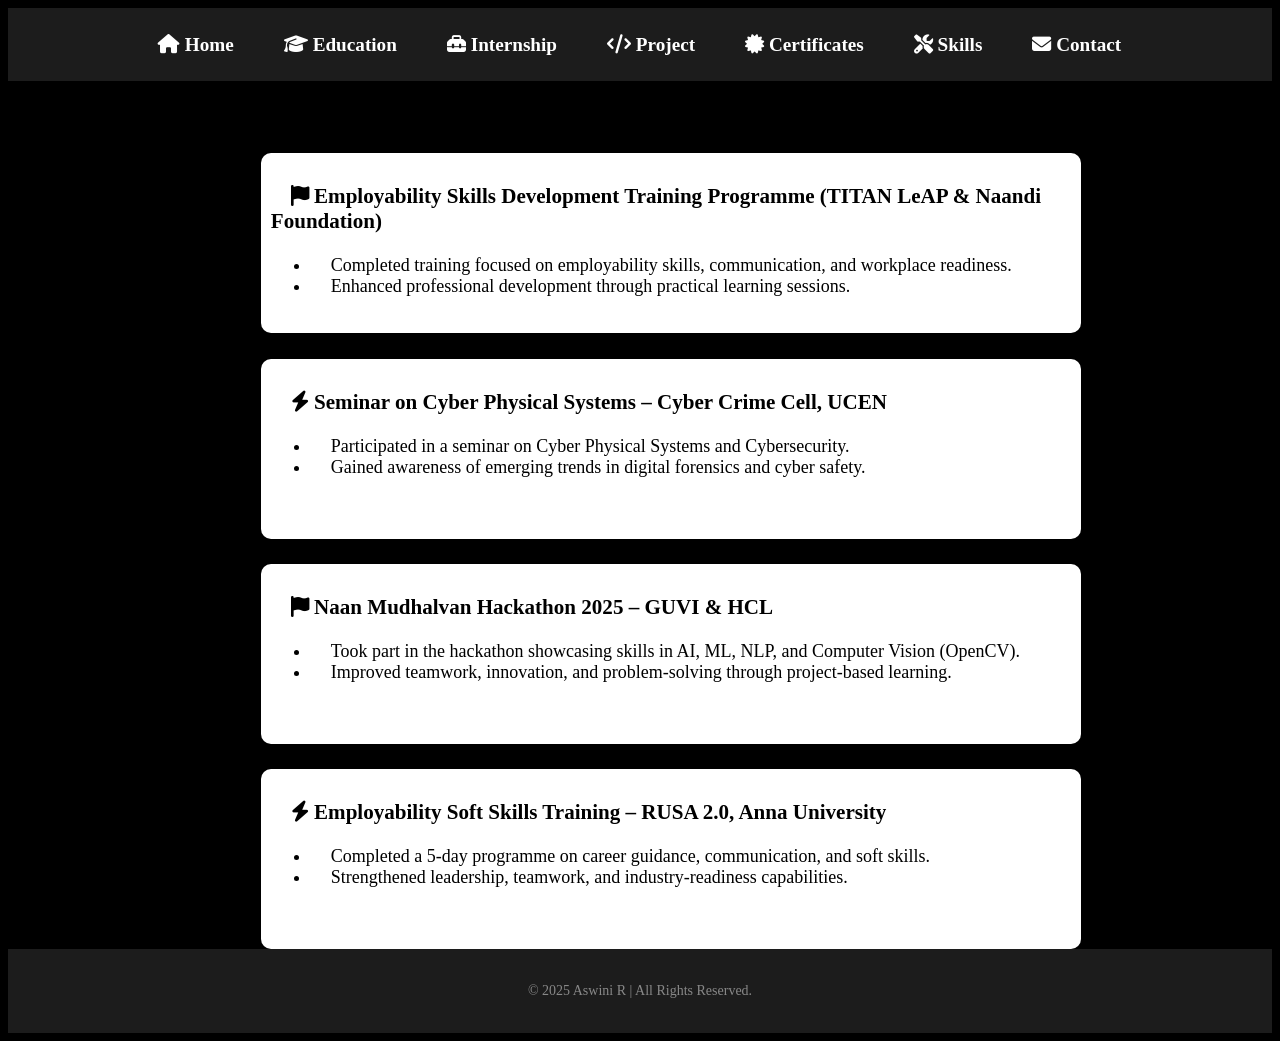
==== certificate.html @ f60e479f "Add files via upload" ====
<!DOCTYPE html>
<html>
    <head><title>Certificate</title>
    <link rel="stylesheet" href="style.css">
 <link rel="stylesheet" href="https://cdnjs.cloudflare.com/ajax/libs/font-awesome/6.5.0/css/all.min.css"></head>
    <body><div class="addition">
        <div id="id1">
            <h4 onclick="location.href='index.html'" style="cursor: pointer;">
                <i class="fas fa-home"></i>
                Home
            </h4>
            <h4 onclick="location.href='education.html'" style="cursor: pointer;">
                <i class="fas fa-graduation-cap"></i>
                Education
            </h4> 
            <h4 onclick="location.href='internship.html'" style="cursor: pointer;">
                <i class="fas fa-toolbox"></i>
                Internship
            </h4>
             <h4 onclick="location.href='project.html'" style="cursor: pointer;">
                <i class="fas fa-code"></i>
                Project
            </h4>
             <h4 onclick="location.href='certificate.html'" style="cursor: pointer;">
                <i class="fas fa-certificate"></i>
                Certificates
            </h4>
             <h4 onclick="location.href='skill.html'" style="cursor: pointer;">
                <i class="fas fa-tools"></i>
                Skills
            <h4 onclick="location.href='contact.html'" style="cursor: pointer;">
             
                <i class="fas fa-envelope"></i>
                Contact
            </h4>
            </h4>
        </div></div>
        <h2>Certifications</h2>
        <div class="project">
        <h3 style="text-indent:10px"><i class="fas fa-flag"></i> Employability Skills Development Training Programme (TITAN LeAP & Naandi Foundation)</h3>
        <ul><li>Completed training focused on employability skills, communication, and workplace readiness.</li>
        <li>Enhanced professional development through practical learning sessions.</li></ul>
        </div>
        <div class="project">
            <h3 style="text-indent:10px"><i class="fas fa-bolt"></i> Seminar on Cyber Physical Systems – Cyber Crime Cell, UCEN</h3>
            <ul><li>Participated in a seminar on Cyber Physical Systems and Cybersecurity.</li>
            <li>Gained awareness of emerging trends in digital forensics and cyber safety.</li></ul>
        </div>
        <div class="project">
            <h3 style="text-indent:10px"><i class="fas fa-flag"></i> Naan Mudhalvan Hackathon 2025 – GUVI & HCL</h3>
            <ul><li>Took part in the hackathon showcasing skills in AI, ML, NLP, and Computer Vision (OpenCV).</li>
            <li>Improved teamwork, innovation, and problem-solving through project-based learning.</li></ul>
            </div>
        <div class="project">
            <h3 style="text-indent:10px"><i class="fas fa-bolt"></i> Employability Soft Skills Training – RUSA 2.0, Anna University</h3>
            <ul><li>Completed a 5-day programme on career guidance, communication, and soft skills.</li>
            <li>Strengthened leadership, teamwork, and industry-readiness capabilities.</li></ul> 
            </div>
         <div><footer>
           <p>© 2025 Aswini R | All Rights Reserved.</p>
         </footer></div></body></html>
---- style.css ----
#id1{
    color:white ;
    display: flex;
    gap: 50px;
    font-size: larger;
    margin-left: 150px;
    
}
.addition{
    background-color: #1c1c1c;
}
.new{
    background-color:white;
    height:300px;
    width:70%;
    margin-left: 18%;
    margin-top: 8%;
    border-radius: 30px;
    text-indent: 40px;
    padding:20px;

}
body{
    background-color: black;
}
ul{
    font-size: large;
    text-indent: 20px;
}
.project{
    background-color :white;
    height:160px;
    width:800px;
    margin-left: 20%;
    margin-top: 2%;
    border-radius: 10px;
    text-indent: 40px;
    font-size: large;
    padding: 10px;
}
.form{
     background-color:white;
    width:70%;
    margin:4% auto;
    margin-top: 4%;
    border-radius: 30px;
    padding:30px 30px;

}
input{
    
    height:30px;
    width:700px;
    border-radius:10px;
    margin-top: 20px;
    margin-left: 50px;
}
textarea{
    display:block;
     border-radius:10px;
    margin-top: 20px;
    margin-left: 50px;
    height:150px;
    width:700px;
}
label{
    display: block;
    margin-top: 20px;
    margin-left: 50px;
    text-indent: 20px;
    font-size: larger;   
}
button{
    background-color: rgb(15, 171, 233);
    margin-left:300px;
    text-align: center;
    height:50px;
    width:300px;
    border-radius: 10px;
    margin-top: 20px;
    font-size: larger;
}
footer {
  text-align: center;
  font-size: 14px;
  color: #888;
  padding: 20px;
  background-color:#1c1c1c;
}
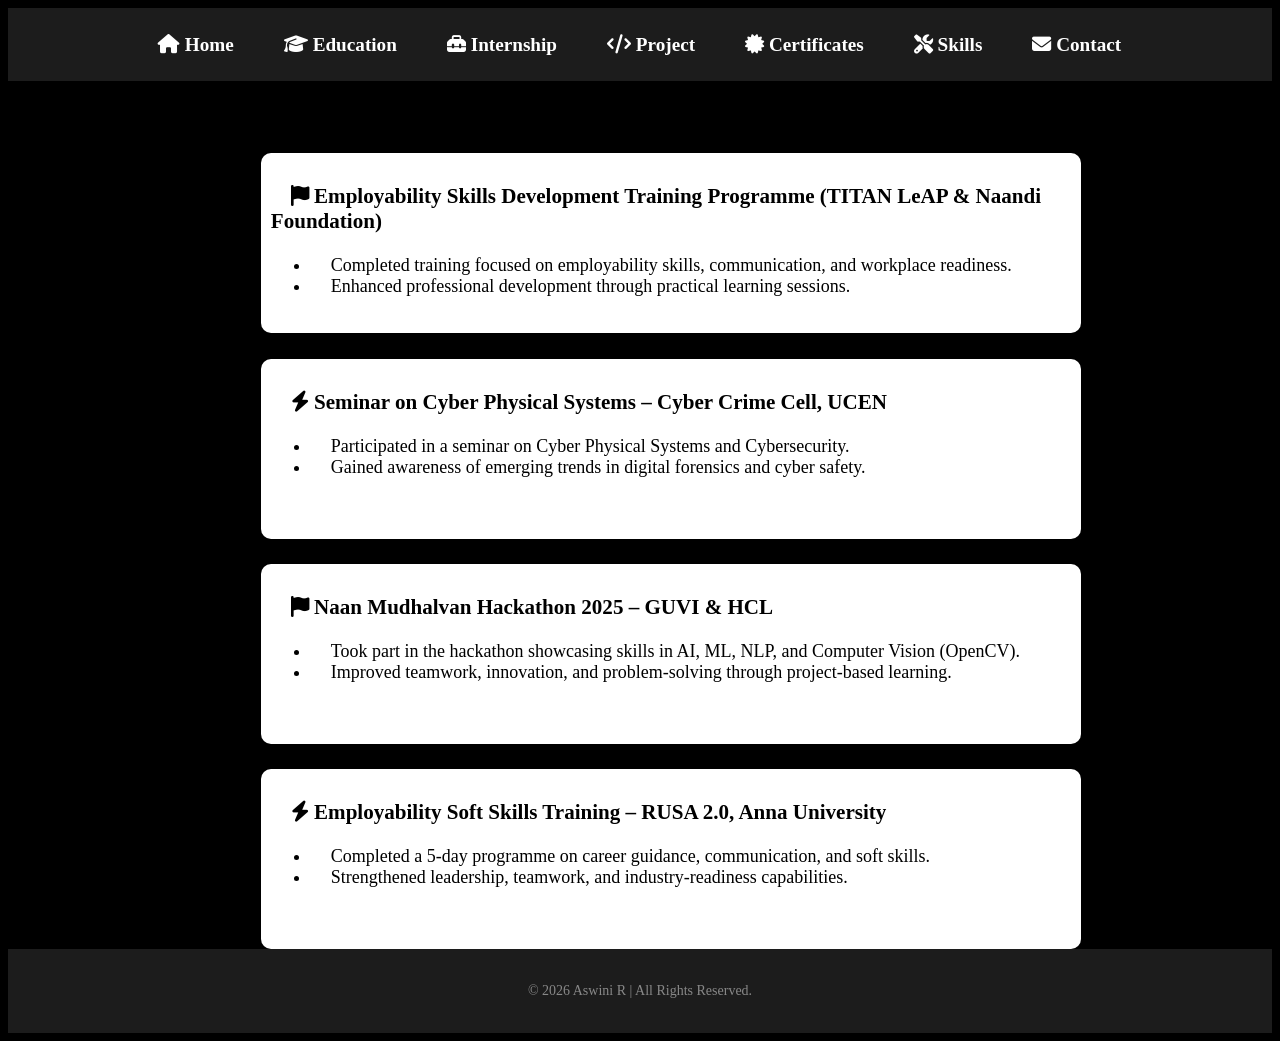
==== commit 930bbcc4: "Update certificate.html" ====
--- a/certificate.html
+++ b/certificate.html
@@ -57,6 +57,6 @@
             <li>Strengthened leadership, teamwork, and industry-readiness capabilities.</li></ul> 
             </div>
          <div><footer>
-           <p>© 2025 Aswini R | All Rights Reserved.</p>
+           <p>© 2026 Aswini R | All Rights Reserved.</p>
          </footer></div></body></html>
-        +        
